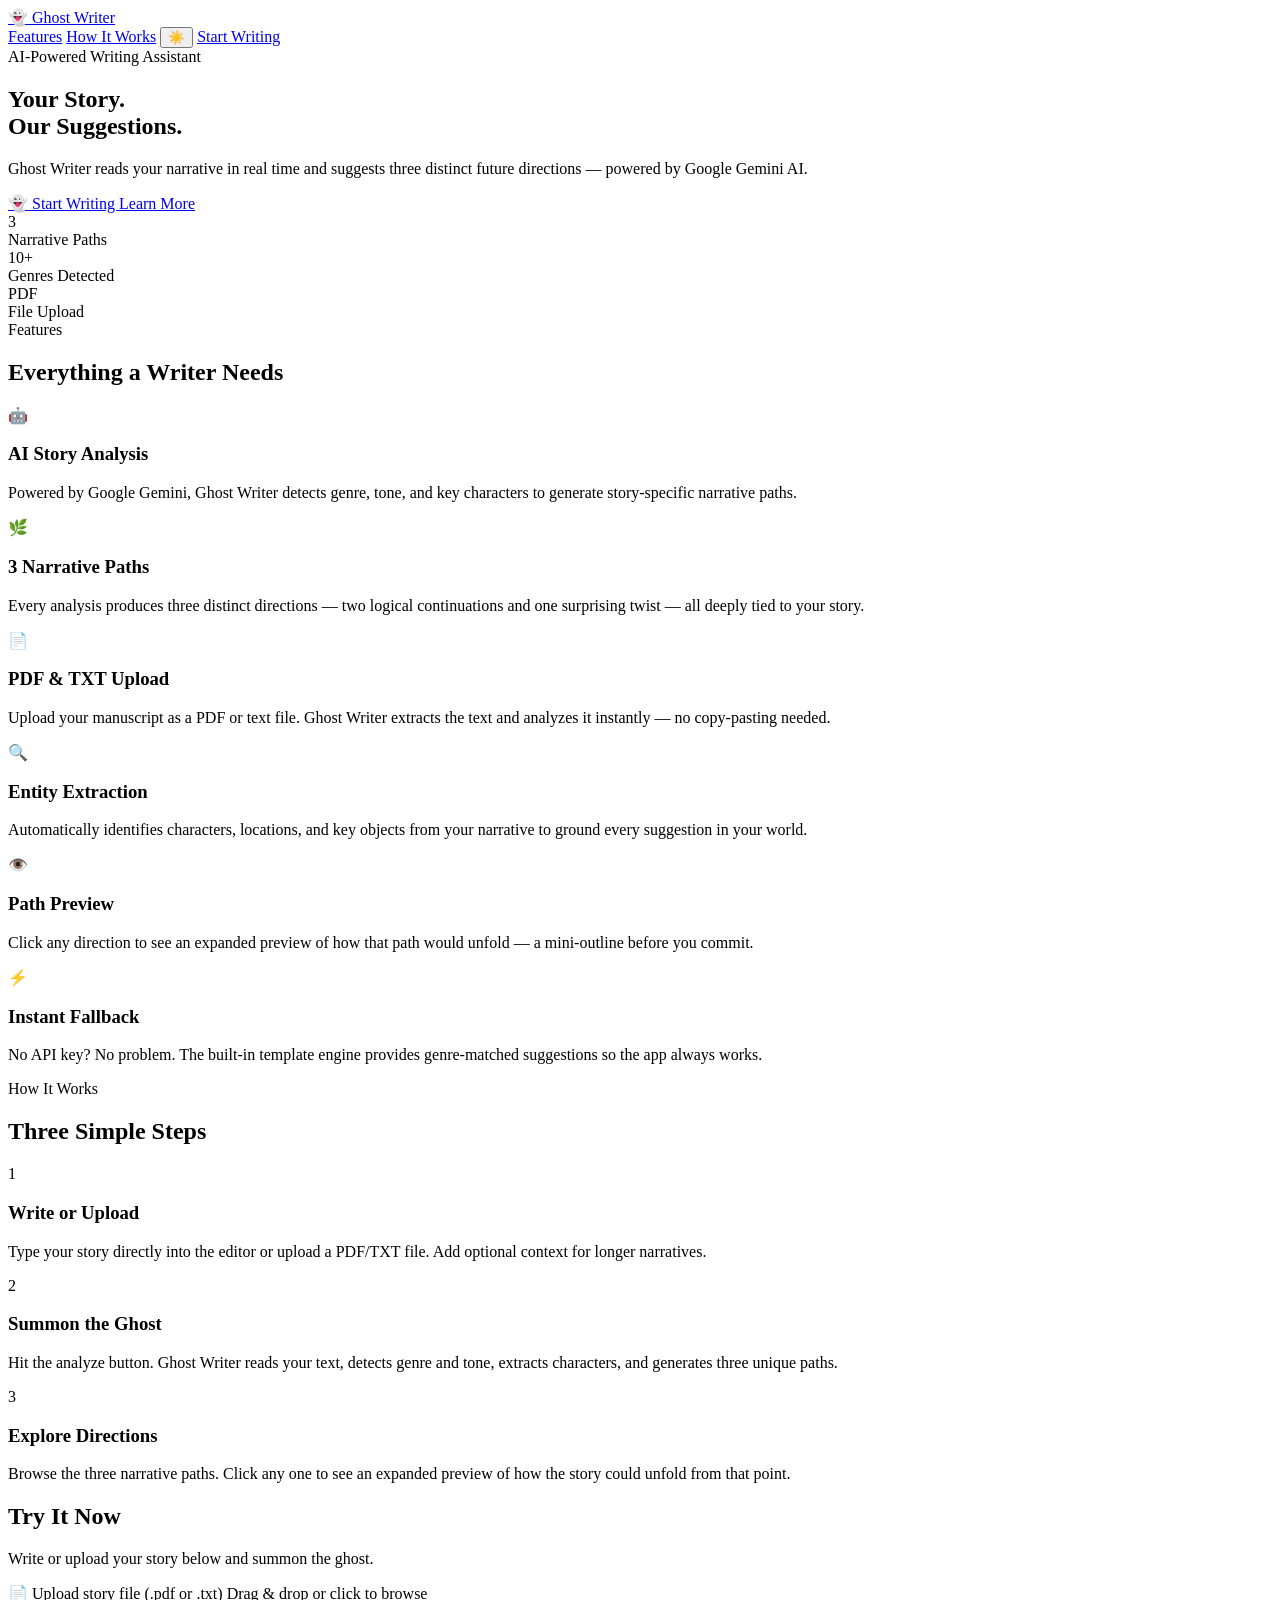
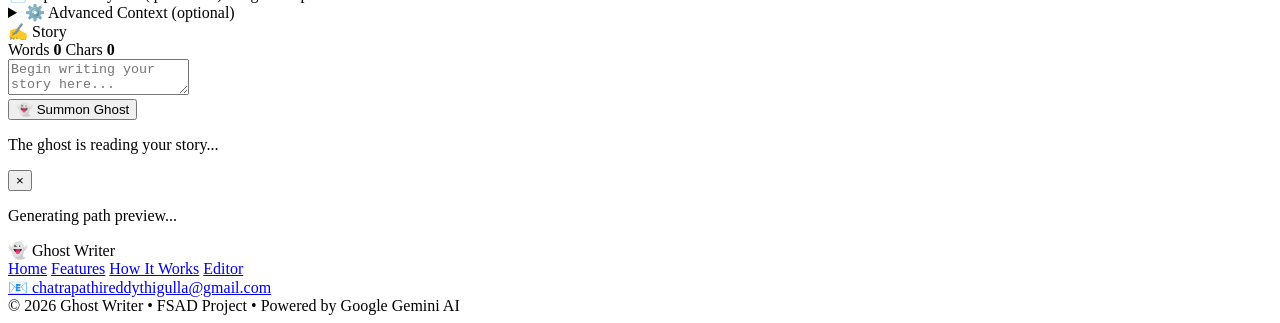
==== src/main/resources/templates/index.html @ 5c2d8b0d "Ghost Writer - AI narrative assistant with Gemini + OpenAI-compatible fallback, iOS UI, scroll anima" ====
<!DOCTYPE html>
<html lang="en" xmlns:th="http://www.thymeleaf.org" data-theme="dark">

<head>
    <meta charset="UTF-8">
    <meta name="viewport" content="width=device-width, initial-scale=1.0, viewport-fit=cover">
    <meta name="description"
        content="Ghost Writer — AI-powered narrative shadow that analyzes your story and suggests future directions in real time.">
    <meta name="keywords" content="AI writing assistant, story generator, narrative AI, creative writing tool">
    <meta name="author" content="Ghost Writer">
    <title>Ghost Writer — AI Narrative Shadow</title>
    <link rel="stylesheet" href="/css/style.css">
    <link rel="icon"
        href="data:image/svg+xml,<svg xmlns='http://www.w3.org/2000/svg' viewBox='0 0 64 64'><text y='56' font-size='56'>👻</text></svg>">
</head>

<body>

    <!-- ─── Navbar ─── -->
    <nav class="navbar" id="navbar">
        <div class="nav-inner">
            <a href="#" class="nav-brand">
                <span class="nav-logo">👻</span>
                <span class="nav-name">Ghost Writer</span>
            </a>
            <div class="nav-links">
                <a href="#features">Features</a>
                <a href="#how-it-works">How It Works</a>
                <button class="theme-toggle" id="themeToggle" aria-label="Toggle theme">
                    <span class="theme-icon" id="themeIcon">☀️</span>
                </button>
                <a href="#editor" class="nav-cta">Start Writing</a>
            </div>
        </div>
    </nav>

    <!-- ─── Hero Section ─── -->
    <section class="hero" id="hero">
        <div class="hero-inner">
            <div class="hero-badge anim-fade" data-anim="fade-up">AI-Powered Writing Assistant</div>
            <h1 class="hero-title anim-fade" data-anim="fade-up" data-delay="1">Your Story.<br>Our Suggestions.</h1>
            <p class="hero-subtitle anim-fade" data-anim="fade-up" data-delay="2">
                Ghost Writer reads your narrative in real time and suggests three distinct future directions — powered
                by
                Google Gemini AI.
            </p>
            <div class="hero-actions anim-fade" data-anim="fade-up" data-delay="3">
                <a href="#editor" class="btn-primary">
                    <span>👻</span> Start Writing
                </a>
                <a href="#how-it-works" class="btn-secondary">Learn More</a>
            </div>
            <div class="hero-stats anim-fade" data-anim="fade-up" data-delay="4">
                <div class="stat">
                    <div class="stat-value">3</div>
                    <div class="stat-label">Narrative Paths</div>
                </div>
                <div class="stat-divider"></div>
                <div class="stat">
                    <div class="stat-value">10+</div>
                    <div class="stat-label">Genres Detected</div>
                </div>
                <div class="stat-divider"></div>
                <div class="stat">
                    <div class="stat-value">PDF</div>
                    <div class="stat-label">File Upload</div>
                </div>
            </div>
        </div>
    </section>

    <!-- ─── Features ─── -->
    <section class="section" id="features">
        <div class="section-inner">
            <div class="section-label-tag anim-fade" data-anim="fade-up">Features</div>
            <h2 class="section-title anim-fade" data-anim="fade-up">Everything a Writer Needs</h2>
            <div class="features-grid">
                <div class="feature-card anim-fade" data-anim="fade-up" data-delay="0">
                    <div class="feature-icon">🤖</div>
                    <h3>AI Story Analysis</h3>
                    <p>Powered by Google Gemini, Ghost Writer detects genre, tone, and key characters to generate
                        story-specific narrative paths.</p>
                </div>
                <div class="feature-card anim-fade" data-anim="fade-up" data-delay="1">
                    <div class="feature-icon">🌿</div>
                    <h3>3 Narrative Paths</h3>
                    <p>Every analysis produces three distinct directions — two logical continuations and one surprising
                        twist — all deeply tied to your story.</p>
                </div>
                <div class="feature-card anim-fade" data-anim="fade-up" data-delay="2">
                    <div class="feature-icon">📄</div>
                    <h3>PDF & TXT Upload</h3>
                    <p>Upload your manuscript as a PDF or text file. Ghost Writer extracts the text and analyzes it
                        instantly — no copy-pasting needed.</p>
                </div>
                <div class="feature-card anim-fade" data-anim="fade-up" data-delay="3">
                    <div class="feature-icon">🔍</div>
                    <h3>Entity Extraction</h3>
                    <p>Automatically identifies characters, locations, and key objects from your narrative to ground
                        every suggestion in your world.</p>
                </div>
                <div class="feature-card anim-fade" data-anim="fade-up" data-delay="4">
                    <div class="feature-icon">👁️</div>
                    <h3>Path Preview</h3>
                    <p>Click any direction to see an expanded preview of how that path would unfold — a mini-outline
                        before you commit.</p>
                </div>
                <div class="feature-card anim-fade" data-anim="fade-up" data-delay="5">
                    <div class="feature-icon">⚡</div>
                    <h3>Instant Fallback</h3>
                    <p>No API key? No problem. The built-in template engine provides genre-matched suggestions so the
                        app always works.</p>
                </div>
            </div>
        </div>
    </section>

    <!-- ─── How It Works ─── -->
    <section class="section section-alt" id="how-it-works">
        <div class="section-inner">
            <div class="section-label-tag anim-fade" data-anim="fade-up">How It Works</div>
            <h2 class="section-title anim-fade" data-anim="fade-up">Three Simple Steps</h2>
            <div class="steps">
                <div class="step anim-fade" data-anim="fade-left" data-delay="0">
                    <div class="step-num">1</div>
                    <div class="step-content">
                        <h3>Write or Upload</h3>
                        <p>Type your story directly into the editor or upload a PDF/TXT file. Add optional context for
                            longer narratives.</p>
                    </div>
                </div>
                <div class="step anim-fade" data-anim="fade-left" data-delay="1">
                    <div class="step-num">2</div>
                    <div class="step-content">
                        <h3>Summon the Ghost</h3>
                        <p>Hit the analyze button. Ghost Writer reads your text, detects genre and tone, extracts
                            characters, and generates three unique paths.</p>
                    </div>
                </div>
                <div class="step anim-fade" data-anim="fade-left" data-delay="2">
                    <div class="step-num">3</div>
                    <div class="step-content">
                        <h3>Explore Directions</h3>
                        <p>Browse the three narrative paths. Click any one to see an expanded preview of how the story
                            could unfold from that point.</p>
                    </div>
                </div>
            </div>
        </div>
    </section>

    <!-- ─── Editor Section ─── -->
    <section class="section" id="editor">
        <div class="app">

            <div class="editor-header anim-fade" data-anim="fade-up">
                <h2 class="section-title">Try It Now</h2>
                <p class="editor-subtitle">Write or upload your story below and summon the ghost.</p>
            </div>

            <!-- File Upload -->
            <div class="upload-section anim-fade" data-anim="fade-up" data-delay="1">
                <label for="fileUpload" class="upload-area" id="uploadArea">
                    <span class="upload-icon">📄</span>
                    <span class="upload-text">Upload story file (.pdf or .txt)</span>
                    <span class="upload-sub" id="uploadStatus">Drag & drop or click to browse</span>
                    <input type="file" id="fileUpload" accept=".pdf,.txt" hidden>
                </label>
            </div>

            <!-- Context Fields (collapsible) -->
            <details class="advanced-toggle">
                <summary class="advanced-label">⚙️ Advanced Context (optional)</summary>
                <div class="context-row">
                    <div class="context-card">
                        <div class="card-label">📜 Full Context</div>
                        <textarea id="fullContext" placeholder="Paste the full story so far (optional)..."
                            rows="3"></textarea>
                    </div>
                    <div class="context-card">
                        <div class="card-label">🧠 Short Memory</div>
                        <textarea id="shortMemory" placeholder="Brief summary of earlier events (optional)..."
                            rows="3"></textarea>
                    </div>
                </div>
            </details>

            <!-- Main Editor -->
            <div class="card anim-fade" data-anim="fade-up" data-delay="2">
                <div class="card-header">
                    <div class="card-label">✍️ Story</div>
                    <div class="stats">
                        <span>Words <b id="wordCount">0</b></span>
                        <span>Chars <b id="charCount">0</b></span>
                    </div>
                </div>
                <textarea id="storyEditor" class="editor-area"
                    placeholder="Begin writing your story here..."></textarea>
            </div>

            <!-- Analyze Button -->
            <button id="btnAnalyze" class="analyze-btn">
                <span class="icon">👻</span>
                <span id="btnLabel">Summon Ghost</span>
            </button>

            <!-- Loading -->
            <div id="loading" class="loading">
                <div class="spinner"></div>
                <p>The ghost is reading your story...</p>
            </div>

            <!-- Results -->
            <div id="results" class="results">
                <div id="badges" class="badges"></div>
                <div id="entities" class="entities"></div>
                <div id="bridge" class="bridge"></div>
                <div id="directions"></div>
            </div>

            <!-- Path Preview Modal -->
            <div id="previewOverlay" class="preview-overlay">
                <div class="preview-card">
                    <div class="preview-header">
                        <span class="preview-title" id="previewTitle"></span>
                        <button class="preview-close" id="previewClose">&times;</button>
                    </div>
                    <div class="preview-body" id="previewBody">
                        <div class="spinner"></div>
                        <p>Generating path preview...</p>
                    </div>
                </div>
            </div>
        </div>
    </section>

    <!-- ─── Footer ─── -->
    <footer class="site-footer">
        <div class="footer-inner">
            <div class="footer-brand">
                <span>👻</span> Ghost Writer
            </div>
            <div class="footer-links">
                <a href="#hero">Home</a>
                <a href="#features">Features</a>
                <a href="#how-it-works">How It Works</a>
                <a href="#editor">Editor</a>
            </div>
            <div class="footer-contact">
                <a href="mailto:chatrapathireddythigulla@gmail.com">📧 chatrapathireddythigulla@gmail.com</a>
            </div>
            <div class="footer-copy">
                &copy; 2026 Ghost Writer &bull; FSAD Project &bull; Powered by Google Gemini AI
            </div>
        </div>
    </footer>

    <!-- Toast -->
    <div id="toast" class="toast">
        <span id="toastMsg"></span>
    </div>

    <script src="/js/app.js"></script>
</body>

</html>
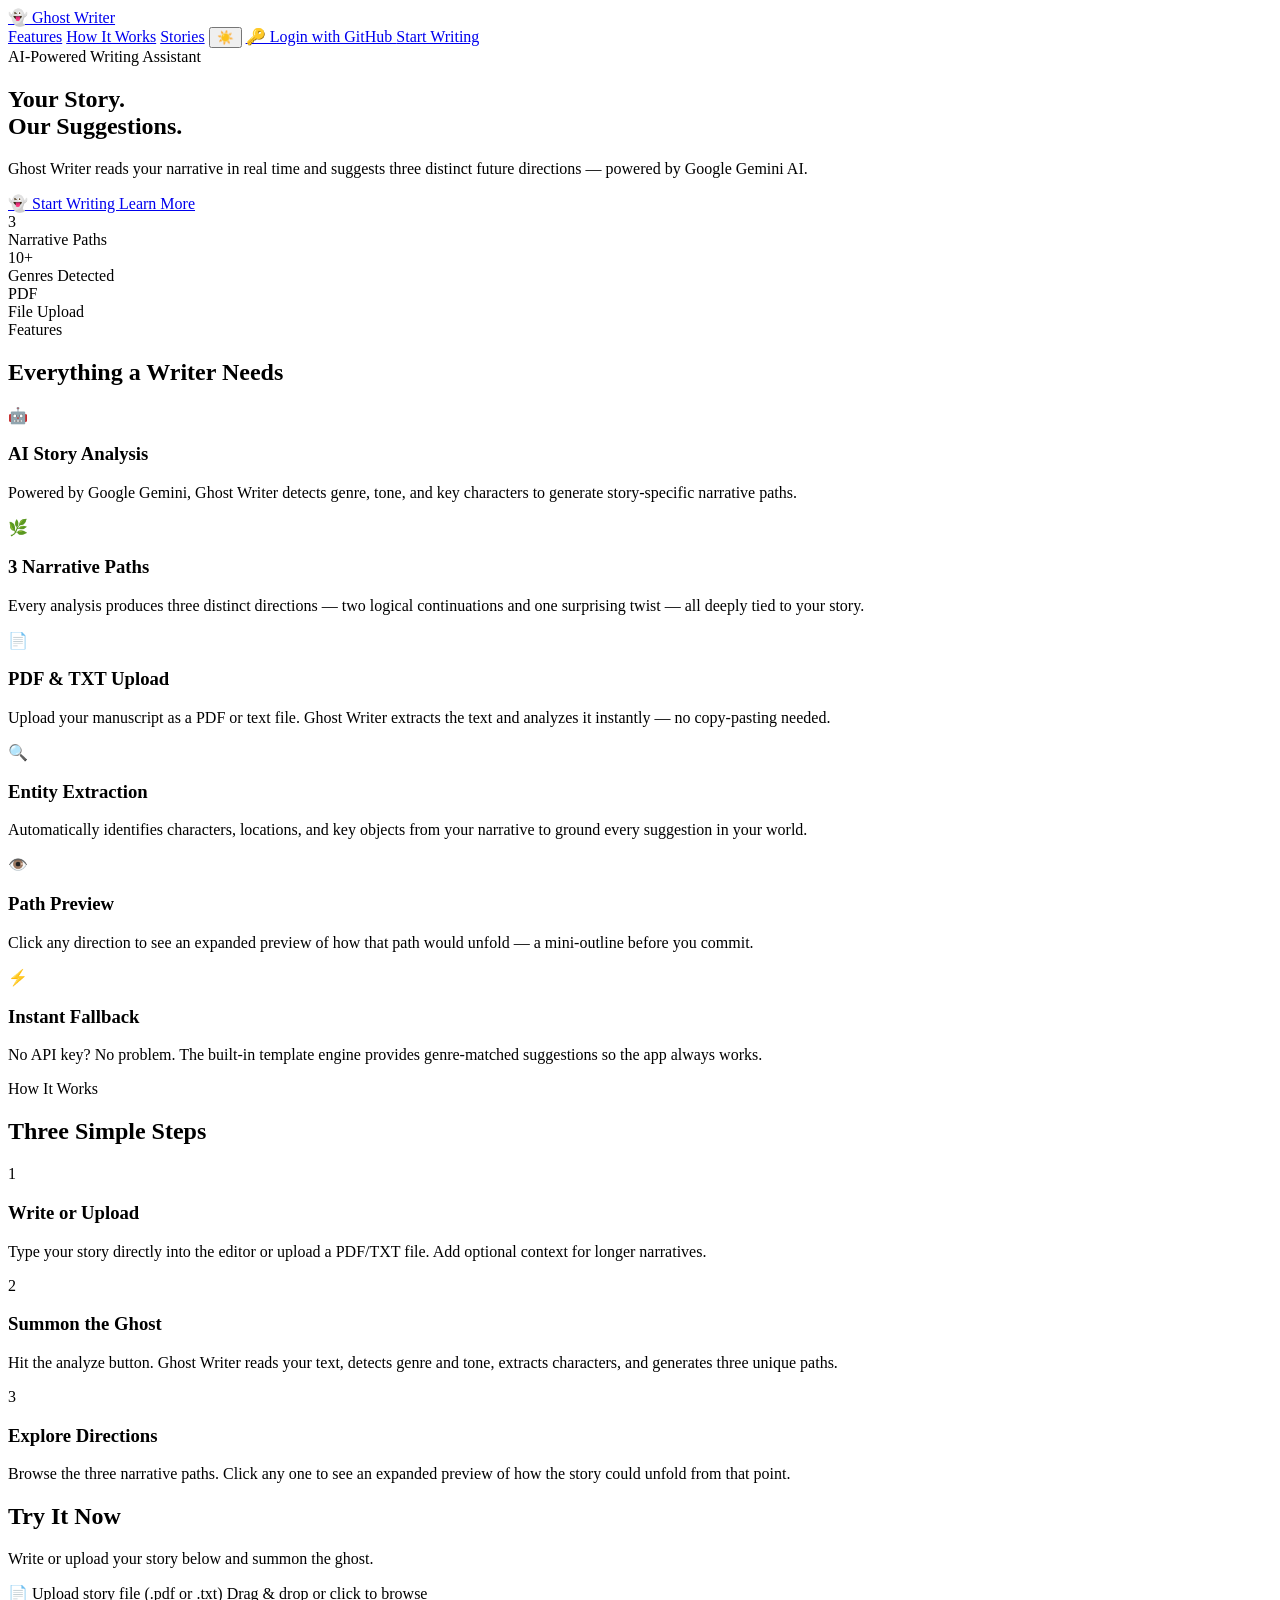
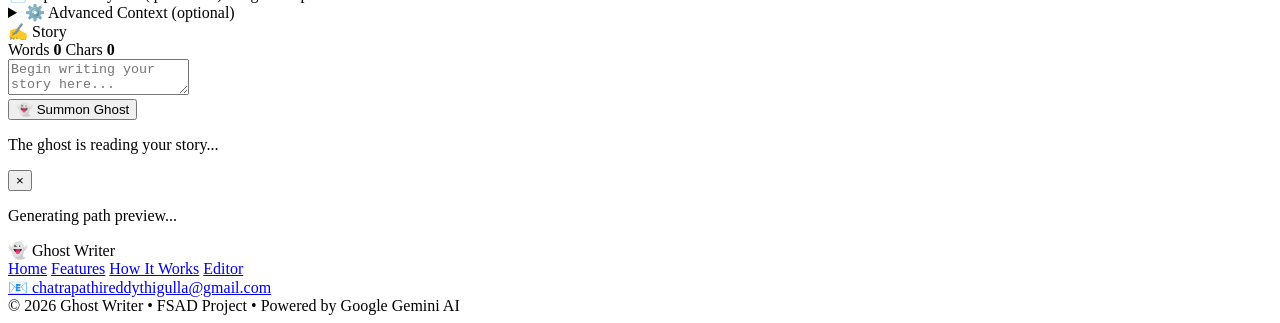
==== commit e762f61b: "feat: add GitHub authentication, MongoDB storage, and stories dashboard" ====
--- a/src/main/resources/templates/index.html
+++ b/src/main/resources/templates/index.html
@@ -10,6 +10,7 @@
     <meta name="author" content="Ghost Writer">
     <title>Ghost Writer — AI Narrative Shadow</title>
     <link rel="stylesheet" href="/css/style.css">
+    <link rel="stylesheet" href="/css/dashboard.css">
     <link rel="icon"
         href="data:image/svg+xml,<svg xmlns='http://www.w3.org/2000/svg' viewBox='0 0 64 64'><text y='56' font-size='56'>👻</text></svg>">
 </head>
@@ -26,9 +27,31 @@
             <div class="nav-links">
                 <a href="#features">Features</a>
                 <a href="#how-it-works">How It Works</a>
+                <a href="/stories">Stories</a>
                 <button class="theme-toggle" id="themeToggle" aria-label="Toggle theme">
                     <span class="theme-icon" id="themeIcon">☀️</span>
                 </button>
+                <a href="/oauth2/authorization/github" class="nav-login-btn" id="loginBtn">
+                    🔑 Login with GitHub
+                </a>
+                <div class="nav-user-menu" id="userMenu" style="display:none">
+                    <button class="nav-avatar-btn" id="avatarBtn">
+                        <img id="userAvatar" src="" alt="avatar">
+                    </button>
+                    <div class="nav-dropdown" id="navDropdown">
+                        <div class="nav-dropdown-header">
+                            <div class="nav-dropdown-name" id="dropdownName">User</div>
+                            <div class="nav-dropdown-sub" id="dropdownSub">GitHub</div>
+                        </div>
+                        <div class="nav-dropdown-items">
+                            <a href="/dashboard" class="nav-dropdown-item"><span class="dd-icon">📊</span> Dashboard</a>
+                            <a href="/stories" class="nav-dropdown-item"><span class="dd-icon">📚</span> Stories</a>
+                            <div class="nav-dropdown-divider"></div>
+                            <a href="/logout" class="nav-dropdown-item logout"><span class="dd-icon">🚪</span>
+                                Logout</a>
+                        </div>
+                    </div>
+                </div>
                 <a href="#editor" class="nav-cta">Start Writing</a>
             </div>
         </div>
@@ -261,6 +284,7 @@
     </div>
 
     <script src="/js/app.js"></script>
+    <script src="/js/auth.js"></script>
 </body>
 
 </html>
